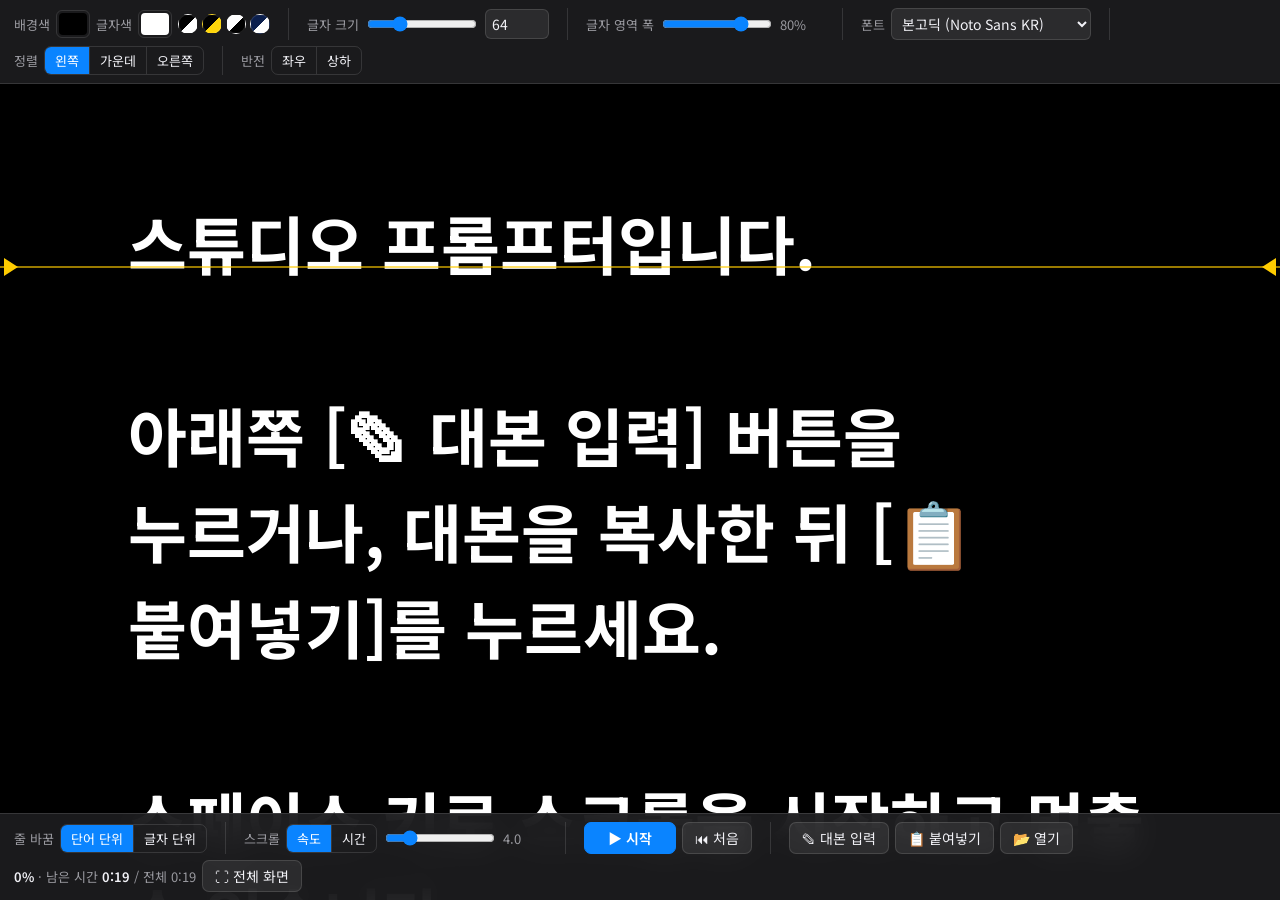
==== web/studio-prompter/index.html @ d22612a6 "Add studio teleprompter web app Full-screen script display with top bar (background/text color, font" ====
<!doctype html>
<html lang="ko">
<head>
<meta charset="utf-8">
<meta name="viewport" content="width=device-width, initial-scale=1">
<title>스튜디오 프롬프터</title>
<link rel="preconnect" href="https://fonts.googleapis.com">
<link rel="preconnect" href="https://fonts.gstatic.com" crossorigin>
<link href="https://fonts.googleapis.com/css2?family=Noto+Sans+KR:wght@400;700&family=Nanum+Gothic:wght@400;700&family=Nanum+Myeongjo:wght@400;700&family=Black+Han+Sans&family=Gowun+Dodum&family=Noto+Serif+KR:wght@400;700&display=swap" rel="stylesheet">
<style>
  :root {
    --bg: #000000;
    --fg: #ffffff;
    --font-size: 64px;
    --text-width: 80%;
    --font: "Noto Sans KR", sans-serif;
    --align: left;
    --line-height: 1.5;
    --bar-bg: rgba(28, 28, 30, 0.94);
    --bar-fg: #f2f2f7;
    --bar-muted: #9a9aa0;
    --bar-line: rgba(255, 255, 255, 0.12);
    --accent: #0a84ff;
  }
  * { box-sizing: border-box; }
  [hidden] { display: none !important; }
  html, body { margin: 0; height: 100%; overflow: hidden; background: var(--bg); }
  body {
    font-family: -apple-system, BlinkMacSystemFont, "Apple SD Gothic Neo", "Noto Sans KR", "Malgun Gothic", sans-serif;
    color: var(--bar-fg);
  }
  button, input, select, textarea { font: inherit; color: inherit; }
  button { cursor: pointer; }

  /* ---------- 대본 표시 영역 ---------- */
  #display {
    position: fixed; inset: 0; background: var(--bg); overflow: hidden;
    cursor: default; user-select: none;
  }
  #display.mirror-x #content { transform: scaleX(-1); }
  #display.mirror-y #content { transform: scaleY(-1); }
  #display.mirror-x.mirror-y #content { transform: scale(-1, -1); }
  #content { position: absolute; inset: 0; }
  #script {
    width: var(--text-width); margin: 0 auto;
    color: var(--fg); font-family: var(--font); font-size: var(--font-size);
    line-height: var(--line-height); text-align: var(--align); font-weight: 700;
    white-space: pre-wrap; will-change: transform;
  }
  /* 줄 바꿈: 단어 단위 / 글자 단위 */
  .wrap-word #script, .wrap-word #editor { word-break: keep-all; overflow-wrap: break-word; }
  .wrap-char #script, .wrap-char #editor { word-break: break-all; overflow-wrap: anywhere; }

  #readLine {
    position: absolute; left: 0; right: 0; height: 0; pointer-events: none;
    border-top: 2px solid rgba(255, 204, 0, 0.6);
  }
  #readLine::before, #readLine::after {
    content: ""; position: absolute; top: -10px; border: 9px solid transparent;
  }
  #readLine::before { left: 4px; border-left: 14px solid #ffcc00; }
  #readLine::after { right: 4px; border-right: 14px solid #ffcc00; }
  .no-line #readLine { display: none; }

  /* 대본 입력 */
  #editor {
    position: fixed; z-index: 5; display: none; resize: none; outline: none;
    left: 50%; transform: translateX(-50%); width: var(--text-width);
    background: var(--bg); color: var(--fg); border: 2px dashed rgba(127, 127, 127, 0.6); border-radius: 8px;
    font-family: var(--font); font-size: var(--font-size); line-height: var(--line-height);
    text-align: var(--align); font-weight: 700; padding: 12px 16px; white-space: pre-wrap;
    caret-color: var(--accent);
  }
  body.editing #editor { display: block; }
  body.editing #display { visibility: hidden; }

  /* ---------- 도구 막대 ---------- */
  .bar {
    position: fixed; left: 0; right: 0; z-index: 10;
    background: var(--bar-bg); backdrop-filter: blur(16px); -webkit-backdrop-filter: blur(16px);
    display: flex; flex-wrap: wrap; align-items: center; gap: 6px 18px;
    padding: 8px 14px; font-size: 14px;
    transition: opacity .3s, transform .3s;
  }
  #topBar { top: 0; border-bottom: 1px solid var(--bar-line); }
  #bottomBar { bottom: 0; border-top: 1px solid var(--bar-line); }
  body.playing.hide-bars:not(.show-bars) #topBar { opacity: 0; transform: translateY(-100%); pointer-events: none; }
  body.playing.hide-bars:not(.show-bars) #bottomBar { opacity: 0; transform: translateY(100%); pointer-events: none; }
  body.playing.hide-bars:not(.show-bars) { cursor: none; }

  .group { display: flex; align-items: center; gap: 6px; }
  .group > .lbl { color: var(--bar-muted); font-size: 13px; white-space: nowrap; }
  .sep { width: 1px; align-self: stretch; background: var(--bar-line); }
  .spacer { flex: 1; }

  input[type=color] {
    width: 34px; height: 28px; padding: 0; border: 1px solid var(--bar-line); border-radius: 6px; background: none;
  }
  input[type=color]::-webkit-color-swatch-wrapper { padding: 2px; }
  input[type=color]::-webkit-color-swatch { border: 0; border-radius: 4px; }
  input[type=range] { width: 110px; accent-color: var(--accent); }
  input[type=number], select, input.time {
    background: rgba(255, 255, 255, 0.08); border: 1px solid var(--bar-line); border-radius: 6px; padding: 4px 6px;
  }
  input[type=number] { width: 64px; }
  input.time { width: 72px; text-align: center; font-variant-numeric: tabular-nums; }
  select option { color: #000; }
  output { min-width: 44px; font-variant-numeric: tabular-nums; color: var(--bar-muted); font-size: 13px; }

  .seg { display: inline-flex; border: 1px solid var(--bar-line); border-radius: 7px; overflow: hidden; }
  .seg button {
    border: 0; background: transparent; padding: 4px 10px; min-width: 34px; font-size: 13px;
  }
  .seg button + button { border-left: 1px solid var(--bar-line); }
  .seg button[aria-pressed="true"] { background: var(--accent); color: #fff; }

  .btn {
    border: 1px solid var(--bar-line); background: rgba(255, 255, 255, 0.08); border-radius: 7px;
    padding: 5px 12px; white-space: nowrap;
  }
  .btn:hover { background: rgba(255, 255, 255, 0.16); }
  .btn.primary { background: var(--accent); border-color: var(--accent); color: #fff; font-weight: 600; min-width: 92px; }
  .btn.on { background: #30d158; border-color: #30d158; color: #000; }
  .swatches { display: inline-flex; gap: 4px; }
  .swatches button {
    width: 20px; height: 20px; border-radius: 50%; border: 1px solid var(--bar-line); padding: 0;
  }

  #info { font-variant-numeric: tabular-nums; color: var(--bar-muted); font-size: 13px; white-space: nowrap; }
  #info b { color: var(--bar-fg); font-weight: 600; }
  #progress { position: absolute; left: 0; top: -2px; height: 2px; background: var(--accent); width: 0; }

  #toast {
    position: fixed; left: 50%; top: 50%; transform: translate(-50%, -50%); z-index: 50;
    background: rgba(0, 0, 0, .82); color: #fff; padding: 10px 18px; border-radius: 10px; font-size: 16px;
    opacity: 0; transition: opacity .25s; pointer-events: none;
  }
  #toast.show { opacity: 1; }

  @media (max-width: 760px) {
    .bar { gap: 6px 10px; font-size: 13px; }
    input[type=range] { width: 80px; }
  }
</style>
</head>
<body class="wrap-word hide-bars">

<!-- ===== 상단: 표시 설정 ===== -->
<header class="bar" id="topBar">
  <div class="group">
    <span class="lbl">배경색</span>
    <input type="color" id="bgColor" title="배경색">
    <span class="lbl">글자색</span>
    <input type="color" id="fgColor" title="글자색">
    <span class="swatches" id="presets" title="색 조합">
      <button type="button" data-bg="#000000" data-fg="#ffffff" style="background:linear-gradient(135deg,#000 50%,#fff 50%)" aria-label="검정 배경/흰 글자"></button>
      <button type="button" data-bg="#000000" data-fg="#ffd60a" style="background:linear-gradient(135deg,#000 50%,#ffd60a 50%)" aria-label="검정 배경/노란 글자"></button>
      <button type="button" data-bg="#ffffff" data-fg="#000000" style="background:linear-gradient(135deg,#fff 50%,#000 50%)" aria-label="흰 배경/검정 글자"></button>
      <button type="button" data-bg="#0b1f4d" data-fg="#ffffff" style="background:linear-gradient(135deg,#0b1f4d 50%,#fff 50%)" aria-label="남색 배경/흰 글자"></button>
    </span>
  </div>
  <div class="sep"></div>
  <div class="group">
    <span class="lbl">글자 크기</span>
    <input type="range" id="fontSizeRange" min="16" max="200" step="2">
    <input type="number" id="fontSize" min="16" max="200" step="2" title="글자 크기(px)">
  </div>
  <div class="sep"></div>
  <div class="group">
    <span class="lbl">글자 영역 폭</span>
    <input type="range" id="textWidth" min="20" max="100" step="1">
    <output id="textWidthOut"></output>
  </div>
  <div class="sep"></div>
  <div class="group">
    <span class="lbl">폰트</span>
    <select id="fontFamily" title="폰트">
      <option value='"Noto Sans KR", sans-serif'>본고딕 (Noto Sans KR)</option>
      <option value='"Nanum Gothic", sans-serif'>나눔고딕</option>
      <option value='"Malgun Gothic", "Apple SD Gothic Neo", sans-serif'>맑은 고딕 / 시스템</option>
      <option value='"Gowun Dodum", sans-serif'>고운돋움</option>
      <option value='"Black Han Sans", sans-serif'>검은고딕 (Black Han Sans)</option>
      <option value='"Nanum Myeongjo", serif'>나눔명조</option>
      <option value='"Noto Serif KR", serif'>본명조 (Noto Serif KR)</option>
      <option value='Arial, Helvetica, sans-serif'>Arial</option>
      <option value='Georgia, "Times New Roman", serif'>Georgia</option>
      <option value='"Courier New", monospace'>Courier New</option>
    </select>
  </div>
  <div class="sep"></div>
  <div class="group">
    <span class="lbl">정렬</span>
    <div class="seg" id="alignSeg" role="group" aria-label="정렬">
      <button type="button" data-align="left" title="왼쪽 정렬">왼쪽</button>
      <button type="button" data-align="center" title="가운데 정렬">가운데</button>
      <button type="button" data-align="right" title="오른쪽 정렬">오른쪽</button>
    </div>
  </div>
  <div class="sep"></div>
  <div class="group">
    <span class="lbl">반전</span>
    <div class="seg" role="group" aria-label="반전">
      <button type="button" id="mirrorX" title="좌우 반전 (프롬프터 반사 유리용, 단축키 M)">좌우</button>
      <button type="button" id="mirrorY" title="상하 반전">상하</button>
    </div>
  </div>
</header>

<!-- ===== 대본 표시 ===== -->
<main id="display" aria-label="대본">
  <div id="content"><div id="script"></div></div>
  <div id="readLine"></div>
</main>

<textarea id="editor" spellcheck="false" placeholder="여기에 대본을 입력하거나 붙여넣으세요 (Ctrl+V).&#10;입력을 마치면 [입력 완료] 또는 Esc를 누르세요."></textarea>

<!-- ===== 하단: 진행 제어 ===== -->
<footer class="bar" id="bottomBar">
  <div id="progress"></div>
  <div class="group">
    <span class="lbl">줄 바꿈</span>
    <div class="seg" id="wrapSeg" role="group" aria-label="줄 바꿈">
      <button type="button" data-wrap="word" title="단어가 잘리지 않게 줄 바꿈">단어 단위</button>
      <button type="button" data-wrap="char" title="글자 단위로 줄 바꿈">글자 단위</button>
    </div>
  </div>
  <div class="sep"></div>
  <div class="group">
    <span class="lbl">스크롤</span>
    <div class="seg" id="modeSeg" role="group" aria-label="스크롤 방식">
      <button type="button" data-mode="speed" title="속도로 지정">속도</button>
      <button type="button" data-mode="time" title="전체 낭독 시간으로 지정">시간</button>
    </div>
    <span id="speedCtl" class="group">
      <input type="range" id="speed" min="0.5" max="20" step="0.5" title="스크롤 속도 (↑/↓)">
      <output id="speedOut"></output>
    </span>
    <span id="timeCtl" class="group">
      <input class="time" id="totalTime" placeholder="분:초" title="대본 전체를 이 시간 안에 스크롤 (예: 3:30)">
      <span class="lbl">동안</span>
    </span>
  </div>
  <div class="sep"></div>
  <div class="group">
    <button type="button" class="btn primary" id="playBtn" title="스크롤 시작/정지 (Space)">▶ 시작</button>
    <button type="button" class="btn" id="resetBtn" title="처음으로 (Home)">⏮ 처음</button>
  </div>
  <div class="sep"></div>
  <div class="group">
    <button type="button" class="btn" id="editBtn" title="대본 직접 입력 (E)">✎ 대본 입력</button>
    <button type="button" class="btn" id="pasteBtn" title="클립보드의 대본으로 바꾸기">📋 붙여넣기</button>
    <label class="btn" title="텍스트 파일 불러오기">📂 열기<input type="file" id="fileInput" accept=".txt,text/plain" hidden></label>
  </div>
  <div class="spacer"></div>
  <div class="group">
    <span id="info"></span>
    <button type="button" class="btn" id="fsBtn" title="전체 화면 (F)">⛶ 전체 화면</button>
  </div>
</footer>

<div id="toast" role="status" aria-live="polite"></div>

<script>
(() => {
  'use strict';
  const $ = (id) => document.getElementById(id);
  const root = document.documentElement;
  const body = document.body;
  const STORE_KEY = 'studio-prompter:v1';

  const SAMPLE =
`스튜디오 프롬프터입니다.

아래쪽 [✎ 대본 입력] 버튼을 누르거나, 대본을 복사한 뒤 [📋 붙여넣기]를 누르세요.

스페이스 키로 스크롤을 시작하고 멈출 수 있습니다.

위쪽 도구 막대에서 배경색과 글자색, 글자 크기, 글자 영역 폭, 폰트, 정렬을 바꿀 수 있습니다.

아래쪽 도구 막대에서 줄 바꿈 방식(단어 단위 / 글자 단위)과 스크롤 속도 또는 전체 시간을 정합니다.

노란 선이 읽는 위치입니다.

프롬프터 반사 유리를 쓰는 경우 위쪽의 [좌우] 반전을 켜세요.`;

  const defaults = {
    script: SAMPLE,
    bg: '#000000', fg: '#ffffff',
    fontSize: 64, textWidth: 80,
    font: '"Noto Sans KR", sans-serif',
    align: 'left',
    wrap: 'word',
    mode: 'speed', speed: 4, totalTime: 180,
    mirrorX: false, mirrorY: false,
  };
  const state = (() => {
    try { return { ...defaults, ...JSON.parse(localStorage.getItem(STORE_KEY) || '{}') }; }
    catch { return { ...defaults }; }
  })();
  let saveTimer;
  const save = () => {
    clearTimeout(saveTimer);
    saveTimer = setTimeout(() => { try { localStorage.setItem(STORE_KEY, JSON.stringify(state)); } catch {} }, 250);
  };

  const display = $('display'), scriptEl = $('script'), editor = $('editor'), readLine = $('readLine');

  let toastTimer;
  function toast(msg) {
    const t = $('toast'); t.textContent = msg; t.classList.add('show');
    clearTimeout(toastTimer); toastTimer = setTimeout(() => t.classList.remove('show'), 1600);
  }

  // ---------- 레이아웃 ----------
  // 읽는 위치: 상단 막대 바로 아래 + 화면 높이의 약 1/4 지점
  function readY() {
    const top = $('topBar').offsetHeight;
    return Math.round(top + (window.innerHeight - top - $('bottomBar').offsetHeight) * 0.25);
  }
  function layout() {
    const y = readY();
    readLine.style.top = y + 'px';
    const lineH = state.fontSize * 1.5;
    // 첫 줄이 읽는 위치에서 시작하고, 마지막 줄이 읽는 위치까지 올라가도록 여백
    scriptEl.style.paddingTop = Math.max(0, y - lineH * 0.75) + 'px';
    scriptEl.style.paddingBottom = Math.max(0, window.innerHeight - y - lineH * 0.25) + 'px';
    const top = $('topBar').offsetHeight + 12;
    editor.style.top = top + 'px';
    editor.style.height = (window.innerHeight - top - $('bottomBar').offsetHeight - 12) + 'px';
    clampOffset(); render();
  }

  function applyStyle() {
    root.style.setProperty('--bg', state.bg);
    root.style.setProperty('--fg', state.fg);
    root.style.setProperty('--font-size', state.fontSize + 'px');
    root.style.setProperty('--text-width', state.textWidth + '%');
    root.style.setProperty('--font', state.font);
    root.style.setProperty('--align', state.align);
    body.classList.toggle('wrap-word', state.wrap === 'word');
    body.classList.toggle('wrap-char', state.wrap === 'char');
    display.classList.toggle('mirror-x', state.mirrorX);
    display.classList.toggle('mirror-y', state.mirrorY);

    $('bgColor').value = state.bg; $('fgColor').value = state.fg;
    $('fontSize').value = state.fontSize; $('fontSizeRange').value = state.fontSize;
    $('textWidth').value = state.textWidth; $('textWidthOut').textContent = state.textWidth + '%';
    $('fontFamily').value = state.font;
    pressOnly('#alignSeg [data-align]', (b) => b.dataset.align === state.align);
    pressOnly('#wrapSeg [data-wrap]', (b) => b.dataset.wrap === state.wrap);
    pressOnly('#modeSeg [data-mode]', (b) => b.dataset.mode === state.mode);
    $('mirrorX').setAttribute('aria-pressed', String(state.mirrorX));
    $('mirrorY').setAttribute('aria-pressed', String(state.mirrorY));
    $('speed').value = state.speed; $('speedOut').textContent = state.speed.toFixed(1);
    $('speedCtl').hidden = state.mode !== 'speed';
    $('timeCtl').hidden = state.mode !== 'time';
    if (document.activeElement !== $('totalTime')) $('totalTime').value = fmtTime(state.totalTime);
    layout();
  }
  function pressOnly(sel, test) {
    document.querySelectorAll(sel).forEach((b) => b.setAttribute('aria-pressed', String(test(b))));
  }
  function set(patch) { Object.assign(state, patch); applyStyle(); save(); }

  function setScript(text) {
    state.script = text;
    scriptEl.textContent = text.trim() ? text : '대본이 없습니다. [✎ 대본 입력]을 눌러 입력하세요.';
    save(); layout();
  }

  // ---------- 시간 ----------
  function fmtTime(sec) {
    sec = Math.max(0, Math.round(sec));
    const h = Math.floor(sec / 3600), m = Math.floor(sec % 3600 / 60), s = sec % 60;
    const mm = String(m).padStart(h ? 2 : 1, '0'), ss = String(s).padStart(2, '0');
    return h ? `${h}:${mm}:${ss}` : `${mm}:${ss}`;
  }
  // "3:30", "1:02:00", "90"(초), "3분 30초" 모두 허용
  function parseTime(str) {
    str = String(str).trim();
    const ko = str.match(/^(?:(\d+)\s*시간)?\s*(?:(\d+)\s*분)?\s*(?:(\d+)\s*초)?$/);
    if (ko && (ko[1] || ko[2] || ko[3])) return (+ko[1] || 0) * 3600 + (+ko[2] || 0) * 60 + (+ko[3] || 0);
    if (!/^\d+(:\d{1,2}){0,2}$/.test(str)) return null;
    return str.split(':').reduce((acc, n) => acc * 60 + Number(n), 0);
  }

  // ---------- 스크롤 ----------
  let offset = 0, playing = false, lastTs = 0;
  const maxOffset = () => Math.max(0, scriptEl.offsetHeight - window.innerHeight);
  const clampOffset = () => { offset = Math.min(Math.max(0, offset), maxOffset()); };

  // 초당 이동 px
  function pxPerSec() {
    if (state.mode === 'time') return maxOffset() / Math.max(1, state.totalTime);
    return state.speed * state.fontSize * 0.4;
  }

  function render() {
    scriptEl.style.transform = `translateY(${-offset}px)`;
    const max = maxOffset();
    const pct = max ? offset / max : 0;
    $('progress').style.width = (pct * 100).toFixed(2) + '%';
    const v = pxPerSec();
    const total = v ? max / v : 0, left = v ? (max - offset) / v : 0;
    $('info').innerHTML = `<b>${Math.round(pct * 100)}%</b> · 남은 시간 <b>${fmtTime(left)}</b> / 전체 ${fmtTime(total)}`;
  }

  function tick(ts) {
    if (!playing) return;
    const dt = lastTs ? Math.min(0.1, (ts - lastTs) / 1000) : 0;
    lastTs = ts;
    offset += pxPerSec() * dt;
    if (offset >= maxOffset()) {
      offset = maxOffset(); render(); setPlaying(false); toast('대본 끝'); return;
    }
    render();
    requestAnimationFrame(tick);
  }

  function setPlaying(on) {
    if (on && body.classList.contains('editing')) finishEdit();
    if (on && offset >= maxOffset()) offset = 0;
    playing = on;
    body.classList.toggle('playing', on);
    $('playBtn').textContent = on ? '❚❚ 정지' : '▶ 시작';
    $('playBtn').classList.toggle('on', on);
    if (on) { lastTs = 0; requestAnimationFrame(tick); }
    wakeLock(on);
  }
  const toggle = () => setPlaying(!playing);

  function nudge(lines) {
    offset += lines * state.fontSize * 1.5;
    clampOffset(); render();
  }

  // 재생 중 마우스를 움직이면 도구 막대 잠깐 표시
  let barTimer;
  document.addEventListener('mousemove', () => {
    if (!playing) return;
    body.classList.add('show-bars');
    clearTimeout(barTimer);
    barTimer = setTimeout(() => body.classList.remove('show-bars'), 2000);
  });

  // 마우스 휠/드래그로 위치 조정, 클릭으로 시작/정지
  display.addEventListener('wheel', (e) => {
    e.preventDefault();
    offset += state.mirrorY ? -e.deltaY : e.deltaY; clampOffset(); render();
  }, { passive: false });
  let drag = null;
  display.addEventListener('pointerdown', (e) => {
    drag = { y: e.clientY, off: offset, moved: false };
    display.setPointerCapture(e.pointerId);
  });
  display.addEventListener('pointermove', (e) => {
    if (!drag) return;
    let dy = e.clientY - drag.y;
    if (state.mirrorY) dy = -dy;
    if (Math.abs(dy) > 5) drag.moved = true;
    if (drag.moved) { offset = drag.off - dy; clampOffset(); render(); }
  });
  const endDrag = () => { if (drag && !drag.moved) toggle(); drag = null; lastTs = 0; };
  display.addEventListener('pointerup', endDrag);
  display.addEventListener('pointercancel', () => { drag = null; });

  // ---------- 대본 입력 ----------
  function startEdit() {
    setPlaying(false);
    editor.value = state.script;
    body.classList.add('editing');
    $('editBtn').textContent = '✔ 입력 완료';
    $('editBtn').classList.add('on');
    editor.focus();
  }
  function finishEdit() {
    if (!body.classList.contains('editing')) return;
    body.classList.remove('editing');
    $('editBtn').textContent = '✎ 대본 입력';
    $('editBtn').classList.remove('on');
    setScript(editor.value);
    editor.blur();
  }
  $('editBtn').addEventListener('click', () => body.classList.contains('editing') ? finishEdit() : startEdit());
  editor.addEventListener('input', () => { state.script = editor.value; save(); });

  function replaceScript(text) {
    setScript(text.replace(/\r\n?/g, '\n'));
    offset = 0; render();
    if (body.classList.contains('editing')) editor.value = state.script;
  }
  $('pasteBtn').addEventListener('click', async () => {
    try {
      const text = await navigator.clipboard.readText();
      if (!text.trim()) { toast('클립보드가 비어 있습니다.'); return; }
      replaceScript(text); toast('대본을 붙여넣었습니다.');
    } catch {
      // 클립보드 권한이 없으면 입력 화면에서 Ctrl+V로 붙여넣도록 안내
      startEdit(); editor.select();
      toast('Ctrl+V(⌘+V)로 붙여넣으세요.');
    }
  });
  // 입력 화면이 아닐 때 Ctrl+V 하면 대본을 바로 교체
  document.addEventListener('paste', (e) => {
    if (body.classList.contains('editing') || e.target.matches('input, textarea')) return;
    const text = e.clipboardData && e.clipboardData.getData('text/plain');
    if (!text || !text.trim()) return;
    e.preventDefault();
    if (state.script.trim() && state.script !== SAMPLE && !confirm('지금 대본을 붙여넣은 내용으로 바꿀까요?')) return;
    replaceScript(text); toast('대본을 붙여넣었습니다.');
  });
  $('fileInput').addEventListener('change', async (e) => {
    const f = e.target.files[0]; if (!f) return;
    replaceScript(await f.text()); toast(f.name + ' 불러옴');
    e.target.value = '';
  });

  // ---------- 상단 설정 ----------
  $('bgColor').addEventListener('input', (e) => set({ bg: e.target.value }));
  $('fgColor').addEventListener('input', (e) => set({ fg: e.target.value }));
  $('presets').addEventListener('click', (e) => {
    const b = e.target.closest('button'); if (b) set({ bg: b.dataset.bg, fg: b.dataset.fg });
  });
  const setFont = (v) => { v = Number(v); if (v >= 16 && v <= 200) set({ fontSize: v }); };
  $('fontSizeRange').addEventListener('input', (e) => setFont(e.target.value));
  $('fontSize').addEventListener('change', (e) => {
    setFont(Math.min(200, Math.max(16, Number(e.target.value) || state.fontSize)));
  });
  $('textWidth').addEventListener('input', (e) => set({ textWidth: Number(e.target.value) }));
  $('fontFamily').addEventListener('change', (e) => {
    set({ font: e.target.value });
    // 웹 폰트가 늦게 로드되면 줄 높이가 바뀌므로 다시 계산
    document.fonts && document.fonts.ready.then(layout);
  });
  $('alignSeg').addEventListener('click', (e) => {
    const b = e.target.closest('[data-align]'); if (b) set({ align: b.dataset.align });
  });
  $('mirrorX').addEventListener('click', () => set({ mirrorX: !state.mirrorX }));
  $('mirrorY').addEventListener('click', () => set({ mirrorY: !state.mirrorY }));

  // ---------- 하단 설정 ----------
  $('wrapSeg').addEventListener('click', (e) => {
    const b = e.target.closest('[data-wrap]'); if (b) set({ wrap: b.dataset.wrap });
  });
  $('modeSeg').addEventListener('click', (e) => {
    const b = e.target.closest('[data-mode]'); if (b) set({ mode: b.dataset.mode });
  });
  $('speed').addEventListener('input', (e) => set({ speed: Number(e.target.value) }));
  const commitTime = () => {
    const sec = parseTime($('totalTime').value);
    if (sec && sec > 0) set({ totalTime: sec });
    else { toast('시간 형식: 3:30 또는 3분 30초'); }
    $('totalTime').value = fmtTime(state.totalTime);
  };
  $('totalTime').addEventListener('change', commitTime);
  $('totalTime').addEventListener('keydown', (e) => { if (e.key === 'Enter') { commitTime(); e.target.blur(); } });
  function changeSpeed(dir) {
    if (state.mode === 'time') set({ totalTime: Math.max(10, state.totalTime - dir * 10) });
    else set({ speed: Math.min(20, Math.max(0.5, state.speed + dir * 0.5)) });
    toast(state.mode === 'time' ? '전체 ' + fmtTime(state.totalTime) : '속도 ' + state.speed.toFixed(1));
  }

  $('playBtn').addEventListener('click', toggle);
  $('resetBtn').addEventListener('click', () => { offset = 0; render(); });
  $('fsBtn').addEventListener('click', toggleFullscreen);
  function toggleFullscreen() {
    if (document.fullscreenElement) document.exitFullscreen();
    else root.requestFullscreen && root.requestFullscreen().catch(() => toast('전체 화면을 사용할 수 없습니다.'));
  }

  // 버튼 클릭 후 포커스가 남아 있으면 스페이스가 버튼을 다시 누르므로 포커스 해제
  document.querySelectorAll('.bar button').forEach((b) => b.addEventListener('mouseup', () => b.blur()));

  // ---------- 키보드 ----------
  document.addEventListener('keydown', (e) => {
    if (body.classList.contains('editing')) {
      if (e.key === 'Escape' || (e.key === 'Enter' && (e.ctrlKey || e.metaKey))) { e.preventDefault(); finishEdit(); }
      return;
    }
    const t = e.target;
    const typing = t.matches('input[type=number], input.time, select, textarea');
    if (typing) return;
    if (e.ctrlKey || e.metaKey || e.altKey) return;
    switch (e.key) {
      case ' ': case 'Spacebar': e.preventDefault(); toggle(); break;
      case 'ArrowUp': e.preventDefault(); changeSpeed(+1); break;
      case 'ArrowDown': e.preventDefault(); changeSpeed(-1); break;
      case 'ArrowLeft': case 'PageUp': e.preventDefault(); nudge(-2); break;
      case 'ArrowRight': case 'PageDown': e.preventDefault(); nudge(2); break;
      case 'Home': e.preventDefault(); offset = 0; render(); break;
      case 'End': e.preventDefault(); offset = maxOffset(); render(); break;
      case 'e': case 'E': e.preventDefault(); startEdit(); break;
      case 'f': case 'F': toggleFullscreen(); break;
      case 'm': case 'M': set({ mirrorX: !state.mirrorX }); break;
      case '+': case '=': setFont(Math.min(200, state.fontSize + 4)); break;
      case '-': case '_': setFont(Math.max(16, state.fontSize - 4)); break;
    }
  });

  // ---------- 화면 꺼짐 방지 ----------
  let lock = null;
  async function wakeLock(on) {
    try {
      if (on && !lock && 'wakeLock' in navigator) {
        lock = await navigator.wakeLock.request('screen');
        lock.addEventListener('release', () => { lock = null; });
      } else if (!on && lock) { await lock.release(); lock = null; }
    } catch {}
  }
  document.addEventListener('visibilitychange', () => { if (!document.hidden && playing) wakeLock(true); });

  window.addEventListener('resize', layout);
  if (document.fonts) document.fonts.ready.then(layout);

  setScript(state.script);
  applyStyle();
})();
</script>
</body>
</html>
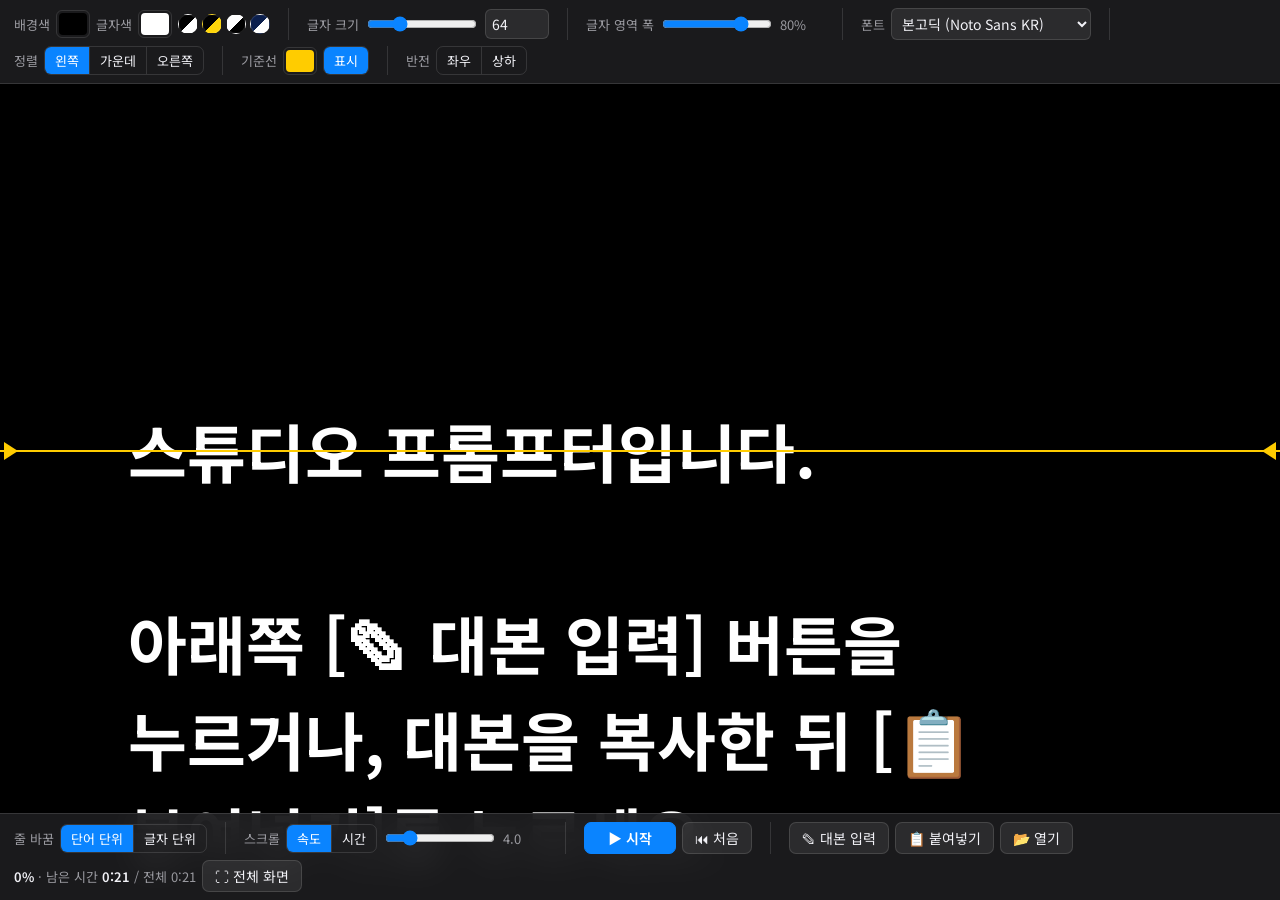
==== commit 96392364: "Studio prompter: start script at vertical center, add center guide line color Co-Authored-By: Claude" ====
--- a/web/studio-prompter/index.html
+++ b/web/studio-prompter/index.html
@@ -21,6 +21,7 @@
     --bar-muted: #9a9aa0;
     --bar-line: rgba(255, 255, 255, 0.12);
     --accent: #0a84ff;
+    --line-color: #ffcc00;
   }
   * { box-sizing: border-box; }
   [hidden] { display: none !important; }
@@ -53,13 +54,13 @@
 
   #readLine {
     position: absolute; left: 0; right: 0; height: 0; pointer-events: none;
-    border-top: 2px solid rgba(255, 204, 0, 0.6);
+    border-top: 2px solid var(--line-color);
   }
   #readLine::before, #readLine::after {
     content: ""; position: absolute; top: -10px; border: 9px solid transparent;
   }
-  #readLine::before { left: 4px; border-left: 14px solid #ffcc00; }
-  #readLine::after { right: 4px; border-right: 14px solid #ffcc00; }
+  #readLine::before { left: 4px; border-left: 14px solid var(--line-color); }
+  #readLine::after { right: 4px; border-right: 14px solid var(--line-color); }
   .no-line #readLine { display: none; }
 
   /* 대본 입력 */
@@ -198,6 +199,14 @@
   </div>
   <div class="sep"></div>
   <div class="group">
+    <span class="lbl">기준선</span>
+    <input type="color" id="lineColor" title="가운데 기준선 색">
+    <div class="seg" role="group" aria-label="기준선 표시">
+      <button type="button" id="lineToggle" title="가운데 기준선 보이기/숨기기 (L)">표시</button>
+    </div>
+  </div>
+  <div class="sep"></div>
+  <div class="group">
     <span class="lbl">반전</span>
     <div class="seg" role="group" aria-label="반전">
       <button type="button" id="mirrorX" title="좌우 반전 (프롬프터 반사 유리용, 단축키 M)">좌우</button>
@@ -279,7 +288,7 @@
 
 아래쪽 도구 막대에서 줄 바꿈 방식(단어 단위 / 글자 단위)과 스크롤 속도 또는 전체 시간을 정합니다.
 
-노란 선이 읽는 위치입니다.
+화면 가운데 선이 읽는 기준선입니다. 선의 색은 위쪽 [기준선]에서 바꿀 수 있습니다.
 
 프롬프터 반사 유리를 쓰는 경우 위쪽의 [좌우] 반전을 켜세요.`;
 
@@ -292,6 +301,7 @@
     wrap: 'word',
     mode: 'speed', speed: 4, totalTime: 180,
     mirrorX: false, mirrorY: false,
+    lineColor: '#ffcc00', showLine: true,
   };
   const state = (() => {
     try { return { ...defaults, ...JSON.parse(localStorage.getItem(STORE_KEY) || '{}') }; }
@@ -312,18 +322,17 @@
   }
 
   // ---------- 레이아웃 ----------
-  // 읽는 위치: 상단 막대 바로 아래 + 화면 높이의 약 1/4 지점
+  // 기준선(읽는 위치): 화면 상하 가운데
   function readY() {
-    const top = $('topBar').offsetHeight;
-    return Math.round(top + (window.innerHeight - top - $('bottomBar').offsetHeight) * 0.25);
+    return Math.round(window.innerHeight / 2);
   }
   function layout() {
     const y = readY();
     readLine.style.top = y + 'px';
     const lineH = state.fontSize * 1.5;
-    // 첫 줄이 읽는 위치에서 시작하고, 마지막 줄이 읽는 위치까지 올라가도록 여백
-    scriptEl.style.paddingTop = Math.max(0, y - lineH * 0.75) + 'px';
-    scriptEl.style.paddingBottom = Math.max(0, window.innerHeight - y - lineH * 0.25) + 'px';
+    // 첫 줄이 가운데 기준선에서 시작해 위로 올라가고, 마지막 줄도 기준선까지 올라오도록 여백
+    scriptEl.style.paddingTop = Math.max(0, y - lineH / 2) + 'px';
+    scriptEl.style.paddingBottom = Math.max(0, window.innerHeight - y - lineH / 2) + 'px';
     const top = $('topBar').offsetHeight + 12;
     editor.style.top = top + 'px';
     editor.style.height = (window.innerHeight - top - $('bottomBar').offsetHeight - 12) + 'px';
@@ -341,6 +350,10 @@
     body.classList.toggle('wrap-char', state.wrap === 'char');
     display.classList.toggle('mirror-x', state.mirrorX);
     display.classList.toggle('mirror-y', state.mirrorY);
+    root.style.setProperty('--line-color', state.lineColor);
+    body.classList.toggle('no-line', !state.showLine);
+    $('lineColor').value = state.lineColor;
+    $('lineToggle').setAttribute('aria-pressed', String(state.showLine));
 
     $('bgColor').value = state.bg; $('fgColor').value = state.fg;
     $('fontSize').value = state.fontSize; $('fontSizeRange').value = state.fontSize;
@@ -535,6 +548,8 @@
   $('alignSeg').addEventListener('click', (e) => {
     const b = e.target.closest('[data-align]'); if (b) set({ align: b.dataset.align });
   });
+  $('lineColor').addEventListener('input', (e) => set({ lineColor: e.target.value, showLine: true }));
+  $('lineToggle').addEventListener('click', () => set({ showLine: !state.showLine }));
   $('mirrorX').addEventListener('click', () => set({ mirrorX: !state.mirrorX }));
   $('mirrorY').addEventListener('click', () => set({ mirrorY: !state.mirrorY }));
 
@@ -592,6 +607,7 @@
       case 'e': case 'E': e.preventDefault(); startEdit(); break;
       case 'f': case 'F': toggleFullscreen(); break;
       case 'm': case 'M': set({ mirrorX: !state.mirrorX }); break;
+      case 'l': case 'L': set({ showLine: !state.showLine }); break;
       case '+': case '=': setFont(Math.min(200, state.fontSize + 4)); break;
       case '-': case '_': setFont(Math.max(16, state.fontSize - 4)); break;
     }
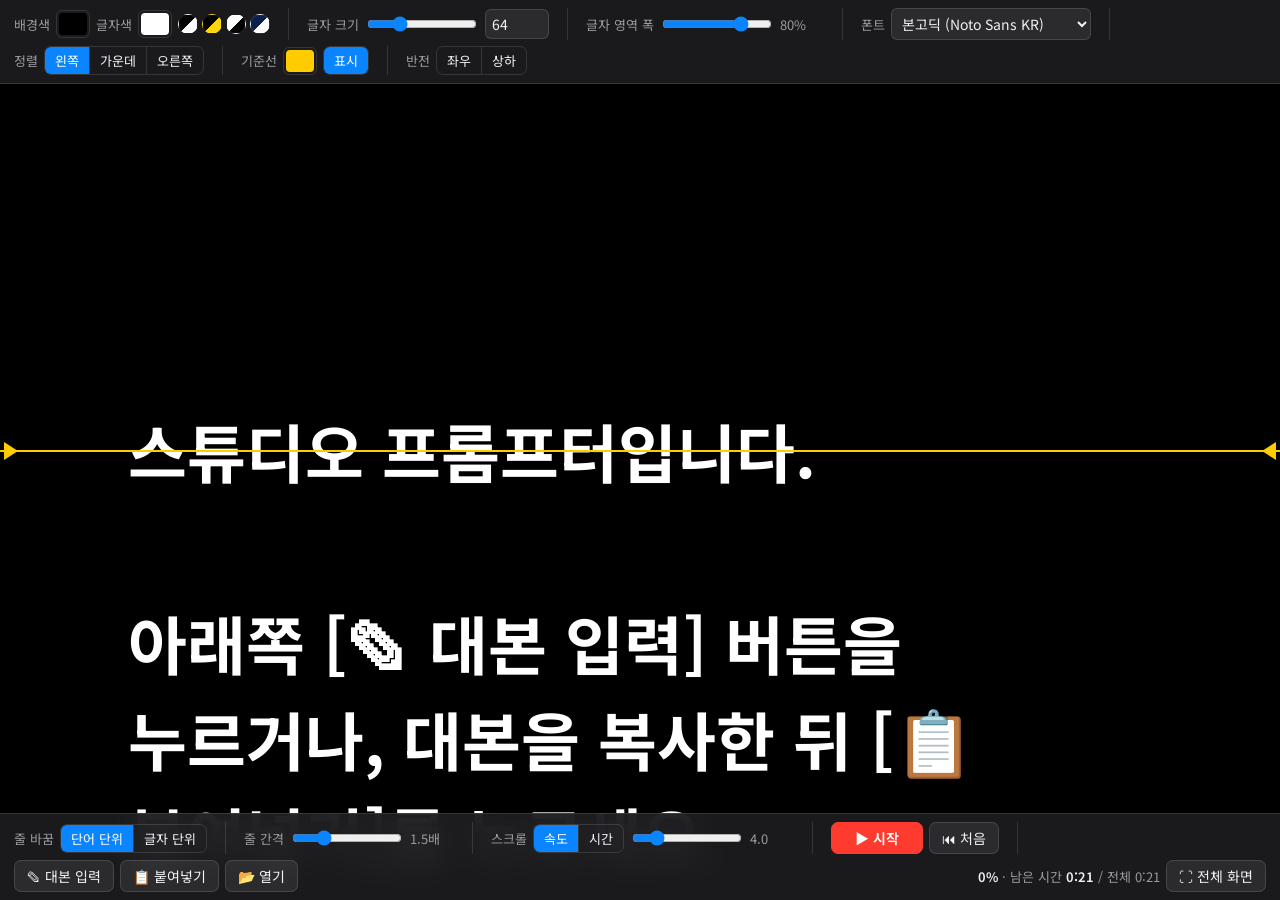
==== commit 7e719a90: "Studio prompter: add line spacing control, make start button red Co-Authored-By: Claude Opus 5.5 <no" ====
--- a/web/studio-prompter/index.html
+++ b/web/studio-prompter/index.html
@@ -122,6 +122,9 @@
   .btn:hover { background: rgba(255, 255, 255, 0.16); }
   .btn.primary { background: var(--accent); border-color: var(--accent); color: #fff; font-weight: 600; min-width: 92px; }
   .btn.on { background: #30d158; border-color: #30d158; color: #000; }
+  #playBtn { background: #ff3b30; border-color: #ff3b30; color: #fff; }
+  #playBtn:hover { background: #ff554b; }
+  #playBtn.on { background: #b3261e; border-color: #ff3b30; }
   .swatches { display: inline-flex; gap: 4px; }
   .swatches button {
     width: 20px; height: 20px; border-radius: 50%; border: 1px solid var(--bar-line); padding: 0;
@@ -235,6 +238,12 @@
   </div>
   <div class="sep"></div>
   <div class="group">
+    <span class="lbl">줄 간격</span>
+    <input type="range" id="lineHeight" min="1" max="3" step="0.1" title="줄 간격 ([ / ])">
+    <output id="lineHeightOut"></output>
+  </div>
+  <div class="sep"></div>
+  <div class="group">
     <span class="lbl">스크롤</span>
     <div class="seg" id="modeSeg" role="group" aria-label="스크롤 방식">
       <button type="button" data-mode="speed" title="속도로 지정">속도</button>
@@ -302,6 +311,7 @@
     mode: 'speed', speed: 4, totalTime: 180,
     mirrorX: false, mirrorY: false,
     lineColor: '#ffcc00', showLine: true,
+    lineHeight: 1.5,
   };
   const state = (() => {
     try { return { ...defaults, ...JSON.parse(localStorage.getItem(STORE_KEY) || '{}') }; }
@@ -329,7 +339,7 @@
   function layout() {
     const y = readY();
     readLine.style.top = y + 'px';
-    const lineH = state.fontSize * 1.5;
+    const lineH = state.fontSize * state.lineHeight;
     // 첫 줄이 가운데 기준선에서 시작해 위로 올라가고, 마지막 줄도 기준선까지 올라오도록 여백
     scriptEl.style.paddingTop = Math.max(0, y - lineH / 2) + 'px';
     scriptEl.style.paddingBottom = Math.max(0, window.innerHeight - y - lineH / 2) + 'px';
@@ -346,6 +356,8 @@
     root.style.setProperty('--text-width', state.textWidth + '%');
     root.style.setProperty('--font', state.font);
     root.style.setProperty('--align', state.align);
+    root.style.setProperty('--line-height', state.lineHeight);
+    $('lineHeight').value = state.lineHeight; $('lineHeightOut').textContent = state.lineHeight.toFixed(1) + '배';
     body.classList.toggle('wrap-word', state.wrap === 'word');
     body.classList.toggle('wrap-char', state.wrap === 'char');
     display.classList.toggle('mirror-x', state.mirrorX);
@@ -443,7 +455,7 @@
   const toggle = () => setPlaying(!playing);
 
   function nudge(lines) {
-    offset += lines * state.fontSize * 1.5;
+    offset += lines * state.fontSize * state.lineHeight;
     clampOffset(); render();
   }
 
@@ -560,6 +572,8 @@
   $('modeSeg').addEventListener('click', (e) => {
     const b = e.target.closest('[data-mode]'); if (b) set({ mode: b.dataset.mode });
   });
+  const setLineHeight = (v) => set({ lineHeight: Math.round(Math.min(3, Math.max(1, v)) * 10) / 10 });
+  $('lineHeight').addEventListener('input', (e) => setLineHeight(Number(e.target.value)));
   $('speed').addEventListener('input', (e) => set({ speed: Number(e.target.value) }));
   const commitTime = () => {
     const sec = parseTime($('totalTime').value);
@@ -608,6 +622,8 @@
       case 'f': case 'F': toggleFullscreen(); break;
       case 'm': case 'M': set({ mirrorX: !state.mirrorX }); break;
       case 'l': case 'L': set({ showLine: !state.showLine }); break;
+      case '[': setLineHeight(state.lineHeight - 0.1); break;
+      case ']': setLineHeight(state.lineHeight + 0.1); break;
       case '+': case '=': setFont(Math.min(200, state.fontSize + 4)); break;
       case '-': case '_': setFont(Math.max(16, state.fontSize - 4)); break;
     }
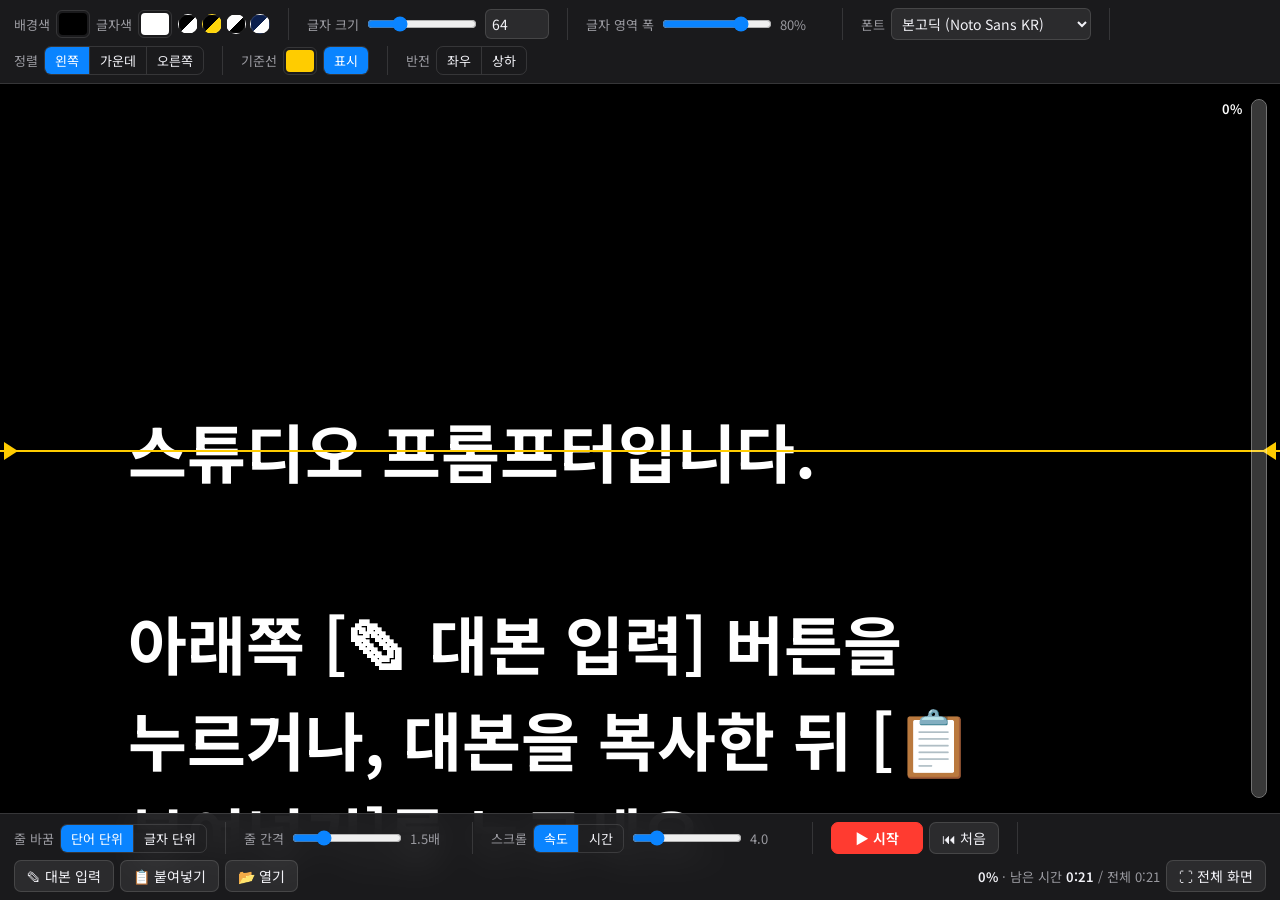
==== commit 5a46f6dc: "Studio prompter: keep bottom bar visible while scrolling, add vertical progress bar Progress bar col" ====
--- a/web/studio-prompter/index.html
+++ b/web/studio-prompter/index.html
@@ -86,8 +86,7 @@
   #topBar { top: 0; border-bottom: 1px solid var(--bar-line); }
   #bottomBar { bottom: 0; border-top: 1px solid var(--bar-line); }
   body.playing.hide-bars:not(.show-bars) #topBar { opacity: 0; transform: translateY(-100%); pointer-events: none; }
-  body.playing.hide-bars:not(.show-bars) #bottomBar { opacity: 0; transform: translateY(100%); pointer-events: none; }
-  body.playing.hide-bars:not(.show-bars) { cursor: none; }
+  body.playing.hide-bars:not(.show-bars) #display { cursor: none; }
 
   .group { display: flex; align-items: center; gap: 6px; }
   .group > .lbl { color: var(--bar-muted); font-size: 13px; white-space: nowrap; }
@@ -133,6 +132,25 @@
   #info { font-variant-numeric: tabular-nums; color: var(--bar-muted); font-size: 13px; white-space: nowrap; }
   #info b { color: var(--bar-fg); font-weight: 600; }
   #progress { position: absolute; left: 0; top: -2px; height: 2px; background: var(--accent); width: 0; }
+
+  /* 세로 진행 막대 (색은 배경의 보색) */
+  #vProgress {
+    position: fixed; right: 14px; top: 16px; width: 14px; z-index: 4;
+    border-radius: 7px; overflow: hidden; cursor: pointer; touch-action: none;
+    background: color-mix(in srgb, var(--progress-color) 22%, transparent);
+    outline: 1px solid color-mix(in srgb, var(--progress-color) 45%, transparent);
+  }
+  #vProgressFill {
+    position: absolute; left: 0; right: 0; top: 0; height: 0;
+    background: var(--progress-color); border-radius: 7px;
+  }
+  #vProgressPct {
+    position: fixed; right: 34px; z-index: 4; font-size: 13px; font-weight: 600;
+    color: var(--progress-color); font-variant-numeric: tabular-nums; pointer-events: none;
+    background: var(--bg); padding: 1px 4px; border-radius: 4px;
+    transform: translateY(-50%);
+  }
+  body.editing #vProgress, body.editing #vProgressPct { display: none; }
 
   #toast {
     position: fixed; left: 50%; top: 50%; transform: translate(-50%, -50%); z-index: 50;
@@ -223,6 +241,11 @@
   <div id="content"><div id="script"></div></div>
   <div id="readLine"></div>
 </main>
+
+<div id="vProgress" title="진행 상황 (클릭/드래그로 이동)" role="progressbar" aria-valuemin="0" aria-valuemax="100" aria-valuenow="0">
+  <div id="vProgressFill"></div>
+</div>
+<div id="vProgressPct">0%</div>
 
 <textarea id="editor" spellcheck="false" placeholder="여기에 대본을 입력하거나 붙여넣으세요 (Ctrl+V).&#10;입력을 마치면 [입력 완료] 또는 Esc를 누르세요."></textarea>
 
@@ -343,6 +366,8 @@
     // 첫 줄이 가운데 기준선에서 시작해 위로 올라가고, 마지막 줄도 기준선까지 올라오도록 여백
     scriptEl.style.paddingTop = Math.max(0, y - lineH / 2) + 'px';
     scriptEl.style.paddingBottom = Math.max(0, window.innerHeight - y - lineH / 2) + 'px';
+    $('vProgress').style.bottom = ($('bottomBar').offsetHeight + 16) + 'px';
+    $('vProgress').style.top = ($('topBar').offsetHeight + 16) + 'px';
     const top = $('topBar').offsetHeight + 12;
     editor.style.top = top + 'px';
     editor.style.height = (window.innerHeight - top - $('bottomBar').offsetHeight - 12) + 'px';
@@ -351,6 +376,7 @@
 
   function applyStyle() {
     root.style.setProperty('--bg', state.bg);
+    root.style.setProperty('--progress-color', complementColor(state.bg));
     root.style.setProperty('--fg', state.fg);
     root.style.setProperty('--font-size', state.fontSize + 'px');
     root.style.setProperty('--text-width', state.textWidth + '%');
@@ -382,6 +408,15 @@
     if (document.activeElement !== $('totalTime')) $('totalTime').value = fmtTime(state.totalTime);
     layout();
   }
+  // 배경색의 보색(RGB 반전). 회색처럼 반전해도 비슷한 경우엔 흰색/검정으로 대비 확보
+  function complementColor(hex) {
+    const n = parseInt(hex.slice(1), 16);
+    const r = (n >> 16) & 255, g = (n >> 8) & 255, b = n & 255;
+    const cr = 255 - r, cg = 255 - g, cb = 255 - b;
+    const lum = (x, y, z) => 0.299 * x + 0.587 * y + 0.114 * z;
+    if (Math.abs(lum(r, g, b) - lum(cr, cg, cb)) < 90) return lum(r, g, b) < 128 ? '#ffffff' : '#000000';
+    return '#' + [cr, cg, cb].map((v) => v.toString(16).padStart(2, '0')).join('');
+  }
   function pressOnly(sel, test) {
     document.querySelectorAll(sel).forEach((b) => b.setAttribute('aria-pressed', String(test(b))));
   }
@@ -425,6 +460,13 @@
     const max = maxOffset();
     const pct = max ? offset / max : 0;
     $('progress').style.width = (pct * 100).toFixed(2) + '%';
+    const bar = $('vProgress');
+    $('vProgressFill').style.height = (pct * 100).toFixed(2) + '%';
+    bar.setAttribute('aria-valuenow', String(Math.round(pct * 100)));
+    const r = bar.getBoundingClientRect();
+    const pctEl = $('vProgressPct');
+    pctEl.textContent = Math.round(pct * 100) + '%';
+    pctEl.style.top = Math.min(r.bottom - 8, Math.max(r.top + 8, r.top + r.height * pct)) + 'px';
     const v = pxPerSec();
     const total = v ? max / v : 0, left = v ? (max - offset) / v : 0;
     $('info').innerHTML = `<b>${Math.round(pct * 100)}%</b> · 남은 시간 <b>${fmtTime(left)}</b> / 전체 ${fmtTime(total)}`;
@@ -488,6 +530,21 @@
   const endDrag = () => { if (drag && !drag.moved) toggle(); drag = null; lastTs = 0; };
   display.addEventListener('pointerup', endDrag);
   display.addEventListener('pointercancel', () => { drag = null; });
+
+  // 세로 진행 막대: 클릭/드래그로 원하는 위치로 이동
+  (() => {
+    const bar = $('vProgress');
+    let active = false;
+    const seek = (e) => {
+      const r = bar.getBoundingClientRect();
+      offset = Math.min(1, Math.max(0, (e.clientY - r.top) / r.height)) * maxOffset();
+      render();
+    };
+    bar.addEventListener('pointerdown', (e) => { active = true; bar.setPointerCapture(e.pointerId); seek(e); });
+    bar.addEventListener('pointermove', (e) => { if (active) seek(e); });
+    bar.addEventListener('pointerup', () => { active = false; lastTs = 0; });
+    bar.addEventListener('pointercancel', () => { active = false; });
+  })();
 
   // ---------- 대본 입력 ----------
   function startEdit() {
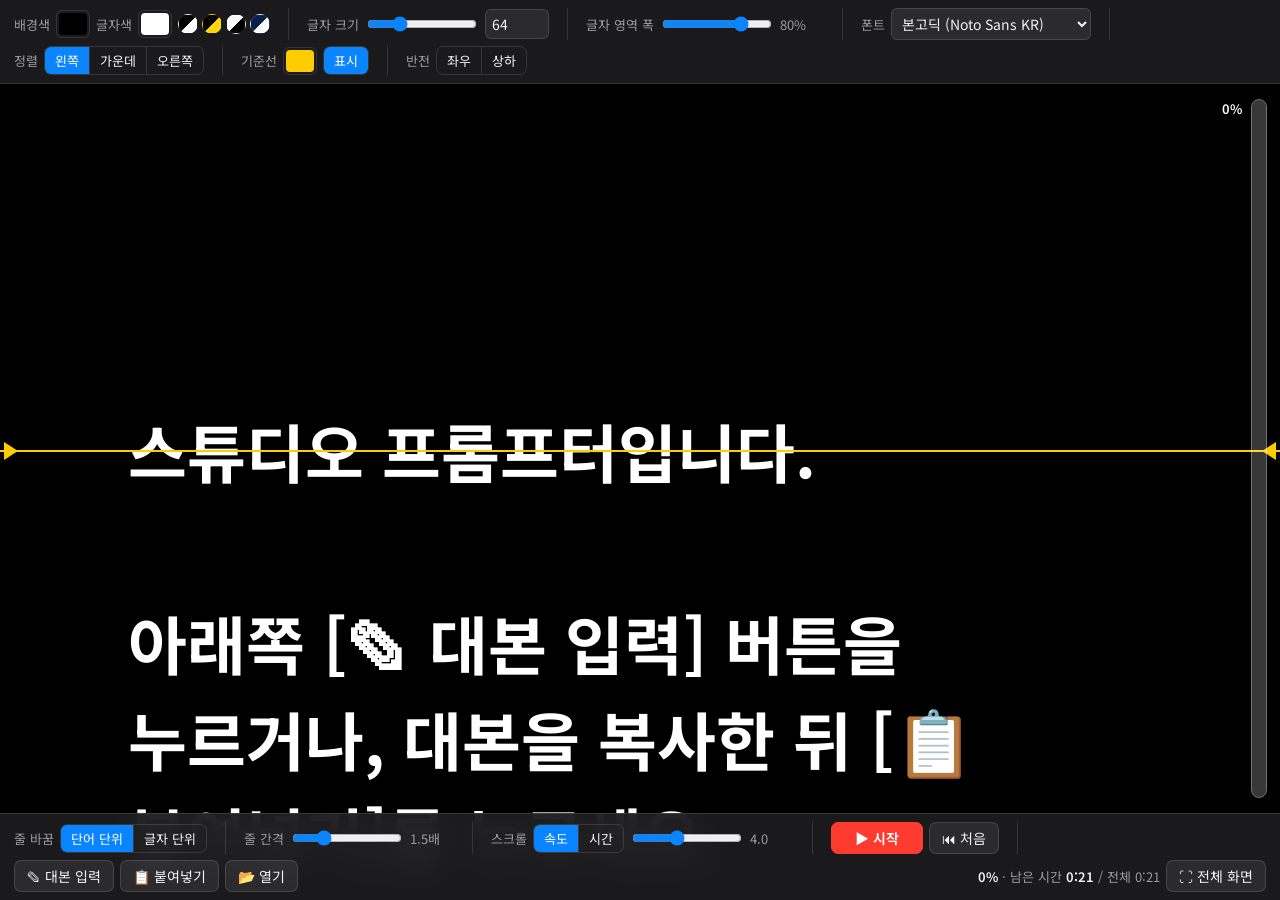
==== commit d001ac9d: "Studio prompter: scroll speed range 0.1-10 in 0.1 steps Arrow keys change speed by 0.1 (Shift: 1). S" ====
--- a/web/studio-prompter/index.html
+++ b/web/studio-prompter/index.html
@@ -273,7 +273,7 @@
       <button type="button" data-mode="time" title="전체 낭독 시간으로 지정">시간</button>
     </div>
     <span id="speedCtl" class="group">
-      <input type="range" id="speed" min="0.5" max="20" step="0.5" title="스크롤 속도 (↑/↓)">
+      <input type="range" id="speed" min="0.1" max="10" step="0.1" title="스크롤 속도 0.1~10 (↑/↓: 0.1씩, Shift+↑/↓: 1씩)">
       <output id="speedOut"></output>
     </span>
     <span id="timeCtl" class="group">
@@ -340,6 +340,12 @@
     try { return { ...defaults, ...JSON.parse(localStorage.getItem(STORE_KEY) || '{}') }; }
     catch { return { ...defaults }; }
   })();
+  // 속도 범위 0.1~10 (예전에 저장된 값이 범위를 벗어나면 맞춤)
+  const clampSpeed = (v) => {
+    const n = Number.isFinite(Number(v)) ? Number(v) : defaults.speed;
+    return Math.round(Math.min(10, Math.max(0.1, n)) * 10) / 10;
+  };
+  state.speed = clampSpeed(state.speed);
   let saveTimer;
   const save = () => {
     clearTimeout(saveTimer);
@@ -631,7 +637,7 @@
   });
   const setLineHeight = (v) => set({ lineHeight: Math.round(Math.min(3, Math.max(1, v)) * 10) / 10 });
   $('lineHeight').addEventListener('input', (e) => setLineHeight(Number(e.target.value)));
-  $('speed').addEventListener('input', (e) => set({ speed: Number(e.target.value) }));
+  $('speed').addEventListener('input', (e) => set({ speed: clampSpeed(e.target.value) }));
   const commitTime = () => {
     const sec = parseTime($('totalTime').value);
     if (sec && sec > 0) set({ totalTime: sec });
@@ -640,9 +646,9 @@
   };
   $('totalTime').addEventListener('change', commitTime);
   $('totalTime').addEventListener('keydown', (e) => { if (e.key === 'Enter') { commitTime(); e.target.blur(); } });
-  function changeSpeed(dir) {
-    if (state.mode === 'time') set({ totalTime: Math.max(10, state.totalTime - dir * 10) });
-    else set({ speed: Math.min(20, Math.max(0.5, state.speed + dir * 0.5)) });
+  function changeSpeed(dir, big) {
+    if (state.mode === 'time') set({ totalTime: Math.max(10, state.totalTime - dir * (big ? 60 : 10)) });
+    else set({ speed: clampSpeed(state.speed + dir * (big ? 1 : 0.1)) });
     toast(state.mode === 'time' ? '전체 ' + fmtTime(state.totalTime) : '속도 ' + state.speed.toFixed(1));
   }
 
@@ -669,8 +675,8 @@
     if (e.ctrlKey || e.metaKey || e.altKey) return;
     switch (e.key) {
       case ' ': case 'Spacebar': e.preventDefault(); toggle(); break;
-      case 'ArrowUp': e.preventDefault(); changeSpeed(+1); break;
-      case 'ArrowDown': e.preventDefault(); changeSpeed(-1); break;
+      case 'ArrowUp': e.preventDefault(); changeSpeed(+1, e.shiftKey); break;
+      case 'ArrowDown': e.preventDefault(); changeSpeed(-1, e.shiftKey); break;
       case 'ArrowLeft': case 'PageUp': e.preventDefault(); nudge(-2); break;
       case 'ArrowRight': case 'PageDown': e.preventDefault(); nudge(2); break;
       case 'Home': e.preventDefault(); offset = 0; render(); break;
